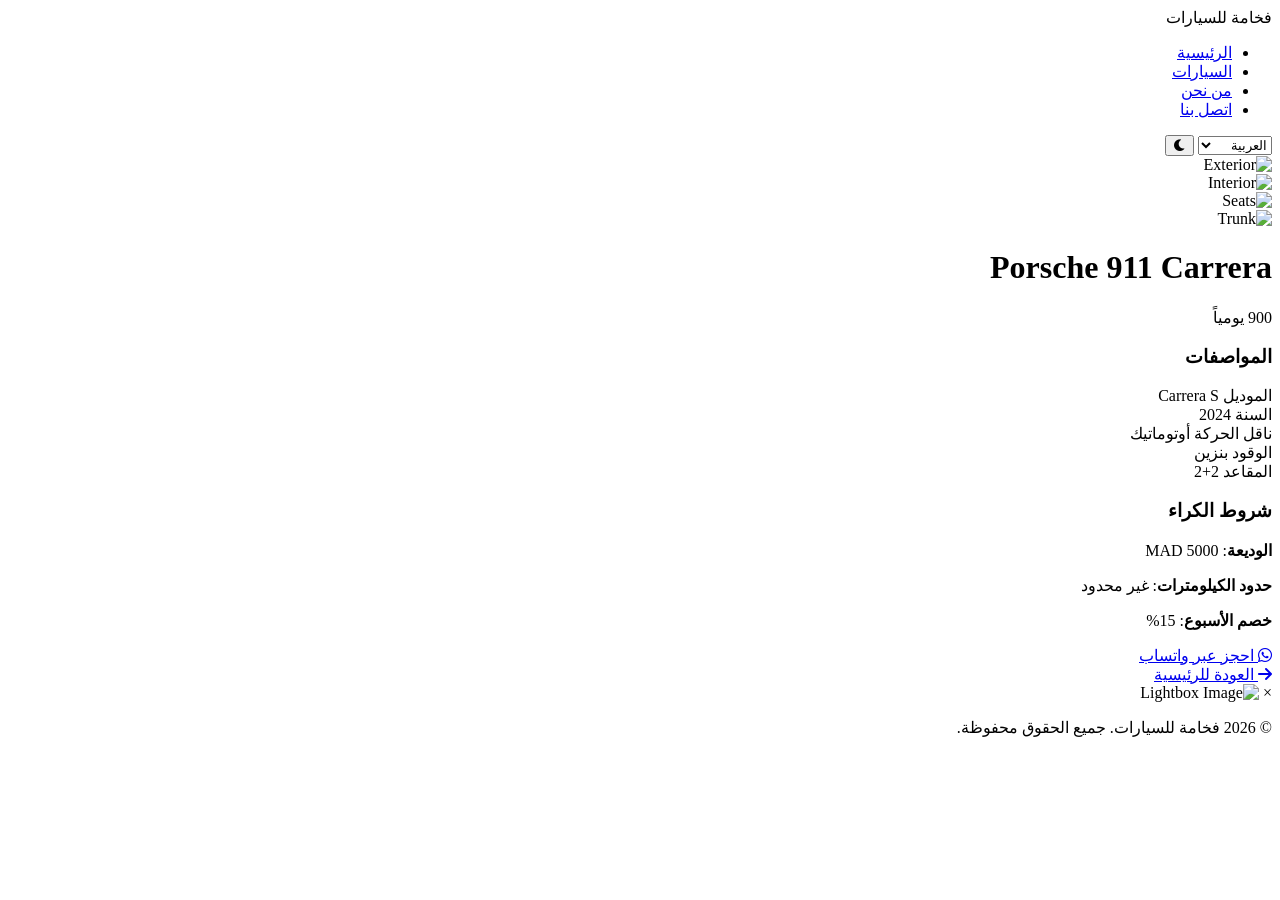
==== car-details-1.html @ 9ee021ee "Add files via upload" ====
<!DOCTYPE html>
<html lang="ar" dir="rtl">
<head>
    <meta charset="UTF-8">
    <meta name="viewport" content="width=device-width, initial-scale=1.0">
    <title>تفاصيل السيارة | Porsche 911</title>
    <link href="https://fonts.googleapis.com/css2?family=Cairo:wght@400;700;800&family=Inter:wght@400;600;800&display=swap" rel="stylesheet">
    <link rel="stylesheet" href="https://cdnjs.cloudflare.com/ajax/libs/font-awesome/6.0.0/css/all.min.css">
    <link rel="stylesheet" href="css/style.css">
</head>
<body>

    <header>
        <div class="container">
            <nav>
                <div class="logo" data-i18n="logo">فخامة للسيارات</div>
                <ul class="nav-links">
                    <li><a href="index.html" data-i18n="home">الرئيسية</a></li>
                    <li><a href="index.html#fleet" data-i18n="cars">السيارات</a></li>
                    <li><a href="#" data-i18n="about">من نحن</a></li>
                    <li><a href="#" data-i18n="contact">اتصل بنا</a></li>
                </ul>
                <div class="controls">
                    <select id="lang-select" class="lang-select">
                        <option value="ar">العربية</option>
                        <option value="en">English</option>
                        <option value="fr">Français</option>
                    </select>
                    <button id="theme-toggle" class="btn-icon">
                        <i id="theme-icon" class="fas fa-moon"></i>
                    </button>
                </div>
            </nav>
        </div>
    </header>

    <main class="container">
        <div class="detail-container">
            <!-- Gallery Section -->
            <div class="gallery-grid">
                <div class="gallery-item"><img src="https://images.unsplash.com/photo-1503376780353-7e6692767b70?auto=format&fit=crop&q=80&w=1200" alt="Exterior"></div>
                <div class="gallery-item"><img src="https://images.unsplash.com/photo-1614164185128-e4ec99c436d7?auto=format&fit=crop&q=80&w=800" alt="Interior"></div>
                <div class="gallery-item"><img src="https://images.unsplash.com/photo-1552519507-da3b142c6e3d?auto=format&fit=crop&q=80&w=800" alt="Seats"></div>
                <div class="gallery-item"><img src="https://images.unsplash.com/photo-1494976388531-d1058494cdd8?auto=format&fit=crop&q=80&w=800" alt="Trunk"></div>
            </div>

            <!-- Info Section -->
            <div class="info-section">
                <h1 data-car-model>Porsche 911 Carrera</h1>
                <p class="car-price">900 <span data-i18n="per_day">يومياً</span></p>
                
                <h3 data-i18n="specs">المواصفات</h3>
                <div class="specs-grid">
                    <div class="spec-item">
                        <span class="spec-label" data-i18n="model">الموديل</span>
                        <span class="spec-value">Carrera S</span>
                    </div>
                    <div class="spec-item">
                        <span class="spec-label" data-i18n="year">السنة</span>
                        <span class="spec-value">2024</span>
                    </div>
                    <div class="spec-item">
                        <span class="spec-label" data-i18n="transmission">ناقل الحركة</span>
                        <span class="spec-value" data-i18n="automatic">أوتوماتيك</span>
                    </div>
                    <div class="spec-item">
                        <span class="spec-label" data-i18n="fuel">الوقود</span>
                        <span class="spec-value" data-i18n="petrol">بنزين</span>
                    </div>
                    <div class="spec-item">
                        <span class="spec-label" data-i18n="seats">المقاعد</span>
                        <span class="spec-value">2+2</span>
                    </div>
                </div>

                <div class="booking-card">
                    <h3 data-i18n="rental_terms">شروط الكراء</h3>
                    <p><strong data-i18n="deposit">الوديعة</strong>: 5000 MAD</p>
                    <p><strong data-i18n="km_limit">حدود الكيلومترات</strong>: <span data-i18n="unlimited">غير محدود</span></p>
                    <p><strong data-i18n="weekly_discount">خصم الأسبوع</strong>: 15%</p>
                    
                    <a href="#" class="whatsapp-btn">
                        <i class="fab fa-whatsapp"></i>
                        <span data-i18n="book_whatsapp">احجز عبر واتساب</span>
                    </a>
                </div>

                <a href="index.html" class="back-btn">
                    <i class="fas fa-arrow-right"></i> <span data-i18n="back_home">العودة للرئيسية</span>
                </a>
            </div>
        </div>
    </main>

    <!-- Lightbox -->
    <div id="lightbox" class="lightbox">
        <span class="lightbox-close">&times;</span>
        <img id="lightbox-img" src="" alt="Lightbox Image">
    </div>

    <footer>
        <div class="container">
            <p data-i18n="copyright">© 2026 فخامة للسيارات. جميع الحقوق محفوظة.</p>
        </div>
    </footer>

    <script src="js/script.js"></script>
</body>
</html>
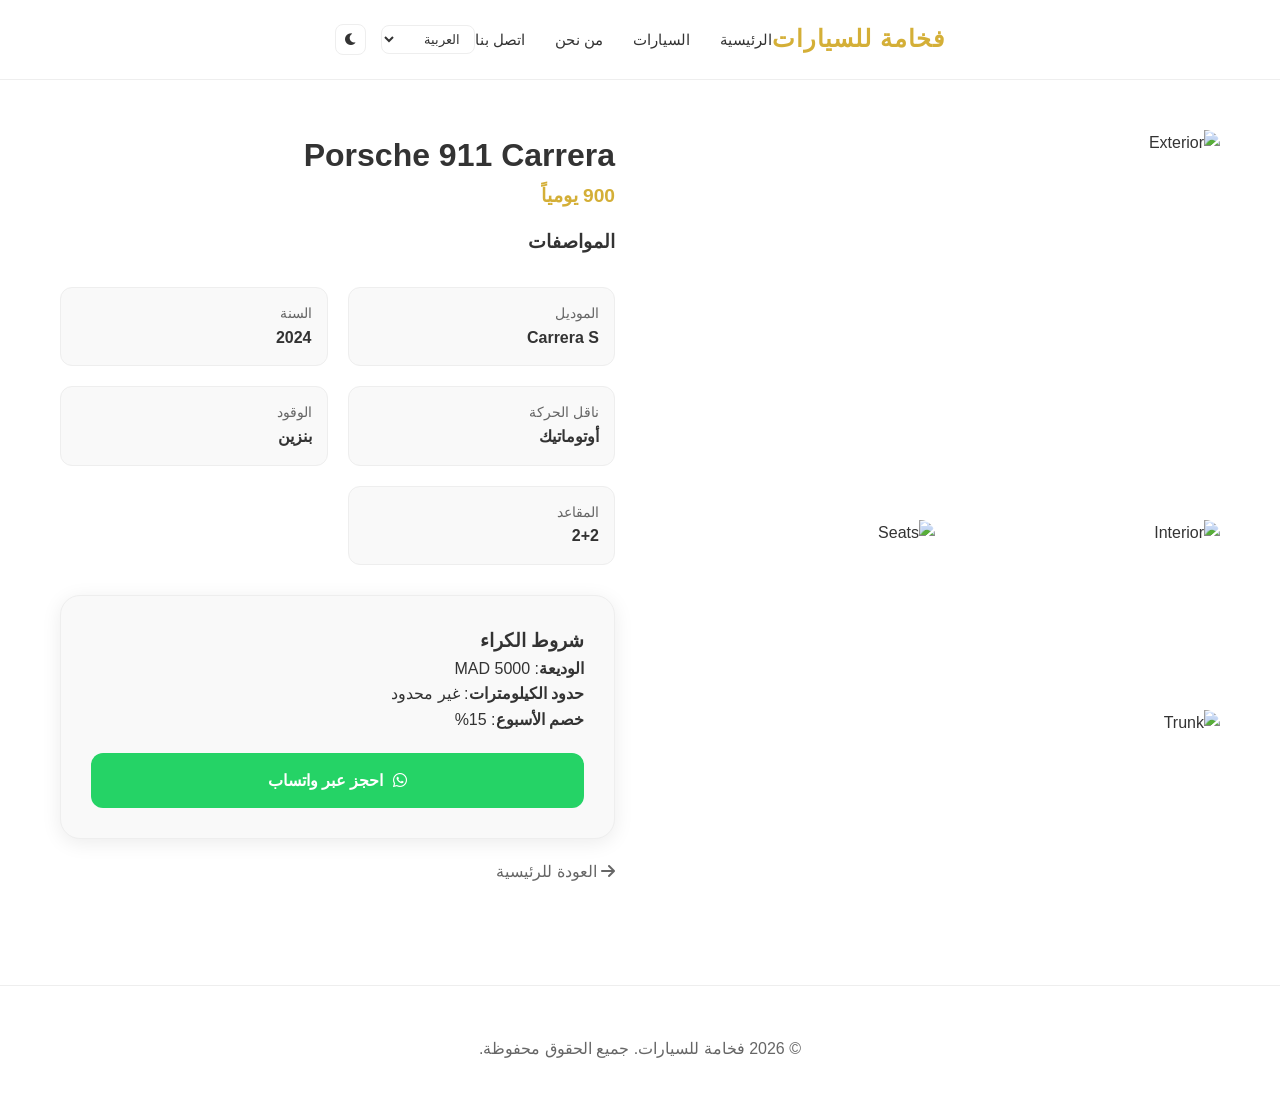
==== commit d808aec3: "Update car-details-1.html" ====
--- a/car-details-1.html
+++ b/car-details-1.html
@@ -6,7 +6,7 @@
     <title>تفاصيل السيارة | Porsche 911</title>
     <link href="https://fonts.googleapis.com/css2?family=Cairo:wght@400;700;800&family=Inter:wght@400;600;800&display=swap" rel="stylesheet">
     <link rel="stylesheet" href="https://cdnjs.cloudflare.com/ajax/libs/font-awesome/6.0.0/css/all.min.css">
-    <link rel="stylesheet" href="css/style.css">
+    <link rel="stylesheet" href="style.css">
 </head>
 <body>
 
--- a/style.css
+++ b/style.css
@@ -0,0 +1,395 @@
+/* 
+   Modern Car Rental CSS
+   Author: Manus
+   Description: Responsive design, Dark/Light mode support, RTL/LTR support
+*/
+
+:root {
+    /* Light Mode Colors */
+    --primary-color: #d4af37; /* Luxury Gold */
+    --secondary-color: #1a1a1a;
+    --bg-color: #ffffff;
+    --card-bg: #f9f9f9;
+    --text-color: #333333;
+    --text-muted: #666666;
+    --border-color: #eeeeee;
+    --shadow: 0 4px 20px rgba(0, 0, 0, 0.08);
+    --transition: all 0.3s ease;
+    --header-height: 80px;
+}
+
+[data-theme="dark"] {
+    /* Dark Mode Colors */
+    --bg-color: #0f0f0f;
+    --card-bg: #1e1e1e;
+    --text-color: #f5f5f5;
+    --text-muted: #aaaaaa;
+    --border-color: #333333;
+    --shadow: 0 4px 20px rgba(0, 0, 0, 0.4);
+}
+
+* {
+    margin: 0;
+    padding: 0;
+    box-sizing: border-box;
+}
+
+body {
+    font-family: 'Inter', 'Cairo', sans-serif;
+    background-color: var(--bg-color);
+    color: var(--text-color);
+    line-height: 1.6;
+    transition: background-color 0.3s, color 0.3s;
+    overflow-x: hidden;
+}
+
+[dir="rtl"] body {
+    font-family: 'Cairo', sans-serif;
+}
+
+a {
+    text-decoration: none;
+    color: inherit;
+}
+
+ul {
+    list-style: none;
+}
+
+img {
+    max-width: 100%;
+    display: block;
+}
+
+.container {
+    max-width: 1200px;
+    margin: 0 auto;
+    padding: 0 20px;
+}
+
+/* Header & Navigation */
+header {
+    height: var(--header-height);
+    background-color: var(--bg-color);
+    border-bottom: 1px solid var(--border-color);
+    position: sticky;
+    top: 0;
+    z-index: 1000;
+    display: flex;
+    align-items: center;
+    transition: var(--transition);
+}
+
+nav {
+    display: flex;
+    justify-content: space-between;
+    align-items: center;
+    width: 100%;
+}
+
+.logo {
+    font-size: 1.5rem;
+    font-weight: 800;
+    color: var(--primary-color);
+    text-transform: uppercase;
+    letter-spacing: 1px;
+}
+
+.nav-links {
+    display: flex;
+    gap: 30px;
+    align-items: center;
+}
+
+.nav-links a {
+    font-weight: 500;
+    font-size: 0.95rem;
+    transition: var(--transition);
+}
+
+.nav-links a:hover {
+    color: var(--primary-color);
+}
+
+.controls {
+    display: flex;
+    gap: 15px;
+    align-items: center;
+}
+
+.btn-icon {
+    background: none;
+    border: 1px solid var(--border-color);
+    color: var(--text-color);
+    padding: 8px;
+    border-radius: 8px;
+    cursor: pointer;
+    display: flex;
+    align-items: center;
+    justify-content: center;
+    transition: var(--transition);
+}
+
+.btn-icon:hover {
+    background-color: var(--card-bg);
+    border-color: var(--primary-color);
+}
+
+.lang-select {
+    background: none;
+    border: 1px solid var(--border-color);
+    color: var(--text-color);
+    padding: 5px 10px;
+    border-radius: 8px;
+    cursor: pointer;
+    font-family: inherit;
+    outline: none;
+}
+
+/* Hero Section */
+.hero {
+    padding: 80px 0;
+    text-align: center;
+    background: linear-gradient(rgba(0,0,0,0.05), rgba(0,0,0,0.05)), url('https://images.unsplash.com/photo-1492144534655-ae79c964c9d7?auto=format&fit=crop&q=80&w=1920') center/cover;
+    color: white;
+    margin-bottom: 50px;
+    border-radius: 0 0 50px 50px;
+}
+
+[data-theme="dark"] .hero {
+    background: linear-gradient(rgba(0,0,0,0.6), rgba(0,0,0,0.6)), url('https://images.unsplash.com/photo-1492144534655-ae79c964c9d7?auto=format&fit=crop&q=80&w=1920') center/cover;
+}
+
+.hero h1 {
+    font-size: 3.5rem;
+    margin-bottom: 20px;
+    font-weight: 800;
+}
+
+.hero p {
+    font-size: 1.2rem;
+    max-width: 600px;
+    margin: 0 auto 30px;
+}
+
+/* Car Grid */
+.section-title {
+    text-align: center;
+    margin-bottom: 40px;
+}
+
+.section-title h2 {
+    font-size: 2.5rem;
+    color: var(--primary-color);
+}
+
+.car-grid {
+    display: grid;
+    grid-template-columns: repeat(auto-fill, minmax(300px, 1fr));
+    gap: 30px;
+    margin-bottom: 80px;
+}
+
+.car-card {
+    background-color: var(--card-bg);
+    border-radius: 20px;
+    overflow: hidden;
+    box-shadow: var(--shadow);
+    transition: var(--transition);
+    border: 1px solid var(--border-color);
+}
+
+.car-card:hover {
+    transform: translateY(-10px);
+    border-color: var(--primary-color);
+}
+
+.car-image {
+    width: 100%;
+    height: 200px;
+    object-fit: cover;
+}
+
+.car-info {
+    padding: 20px;
+}
+
+.car-info h3 {
+    font-size: 1.3rem;
+    margin-bottom: 10px;
+}
+
+.car-price {
+    color: var(--primary-color);
+    font-weight: 700;
+    font-size: 1.2rem;
+    margin-bottom: 15px;
+}
+
+.btn-details {
+    display: block;
+    width: 100%;
+    text-align: center;
+    padding: 12px;
+    background-color: var(--primary-color);
+    color: white;
+    border-radius: 10px;
+    font-weight: 600;
+    transition: var(--transition);
+}
+
+.btn-details:hover {
+    background-color: #b8962d;
+}
+
+/* Detail Page */
+.detail-container {
+    display: grid;
+    grid-template-columns: 1fr 1fr;
+    gap: 50px;
+    padding: 50px 0;
+}
+
+.gallery-grid {
+    display: grid;
+    grid-template-columns: 1fr 1fr;
+    gap: 15px;
+}
+
+.gallery-item {
+    cursor: pointer;
+    border-radius: 15px;
+    overflow: hidden;
+    height: 150px;
+}
+
+.gallery-item:first-child {
+    grid-column: span 2;
+    height: 350px;
+}
+
+.gallery-item img {
+    width: 100%;
+    height: 100%;
+    object-fit: cover;
+    transition: var(--transition);
+}
+
+.gallery-item:hover img {
+    transform: scale(1.05);
+}
+
+.specs-grid {
+    display: grid;
+    grid-template-columns: 1fr 1fr;
+    gap: 20px;
+    margin: 30px 0;
+}
+
+.spec-item {
+    background-color: var(--card-bg);
+    padding: 15px;
+    border-radius: 12px;
+    border: 1px solid var(--border-color);
+}
+
+.spec-label {
+    font-size: 0.85rem;
+    color: var(--text-muted);
+    display: block;
+}
+
+.spec-value {
+    font-weight: 600;
+}
+
+.booking-card {
+    background-color: var(--card-bg);
+    padding: 30px;
+    border-radius: 20px;
+    border: 1px solid var(--border-color);
+    box-shadow: var(--shadow);
+}
+
+.whatsapp-btn {
+    display: flex;
+    align-items: center;
+    justify-content: center;
+    gap: 10px;
+    background-color: #25d366;
+    color: white;
+    padding: 15px;
+    border-radius: 12px;
+    font-weight: 700;
+    margin-top: 20px;
+    transition: var(--transition);
+}
+
+.whatsapp-btn:hover {
+    background-color: #128c7e;
+    transform: scale(1.02);
+}
+
+.back-btn {
+    display: inline-block;
+    margin-top: 20px;
+    color: var(--text-muted);
+    font-weight: 500;
+}
+
+/* Lightbox */
+.lightbox {
+    position: fixed;
+    top: 0;
+    left: 0;
+    width: 100%;
+    height: 100%;
+    background: rgba(0,0,0,0.9);
+    display: none;
+    justify-content: center;
+    align-items: center;
+    z-index: 2000;
+}
+
+.lightbox img {
+    max-width: 90%;
+    max-height: 80%;
+    border-radius: 10px;
+}
+
+.lightbox-close {
+    position: absolute;
+    top: 30px;
+    right: 30px;
+    color: white;
+    font-size: 2rem;
+    cursor: pointer;
+}
+
+/* Footer */
+footer {
+    padding: 50px 0;
+    text-align: center;
+    border-top: 1px solid var(--border-color);
+    margin-top: 50px;
+    color: var(--text-muted);
+}
+
+/* Responsive */
+@media (max-width: 992px) {
+    .detail-container {
+        grid-template-columns: 1fr;
+    }
+    .hero h1 {
+        font-size: 2.5rem;
+    }
+}
+
+@media (max-width: 768px) {
+    .nav-links {
+        display: none; /* Mobile menu logic can be added */
+    }
+    .hero {
+        padding: 60px 20px;
+    }
+}
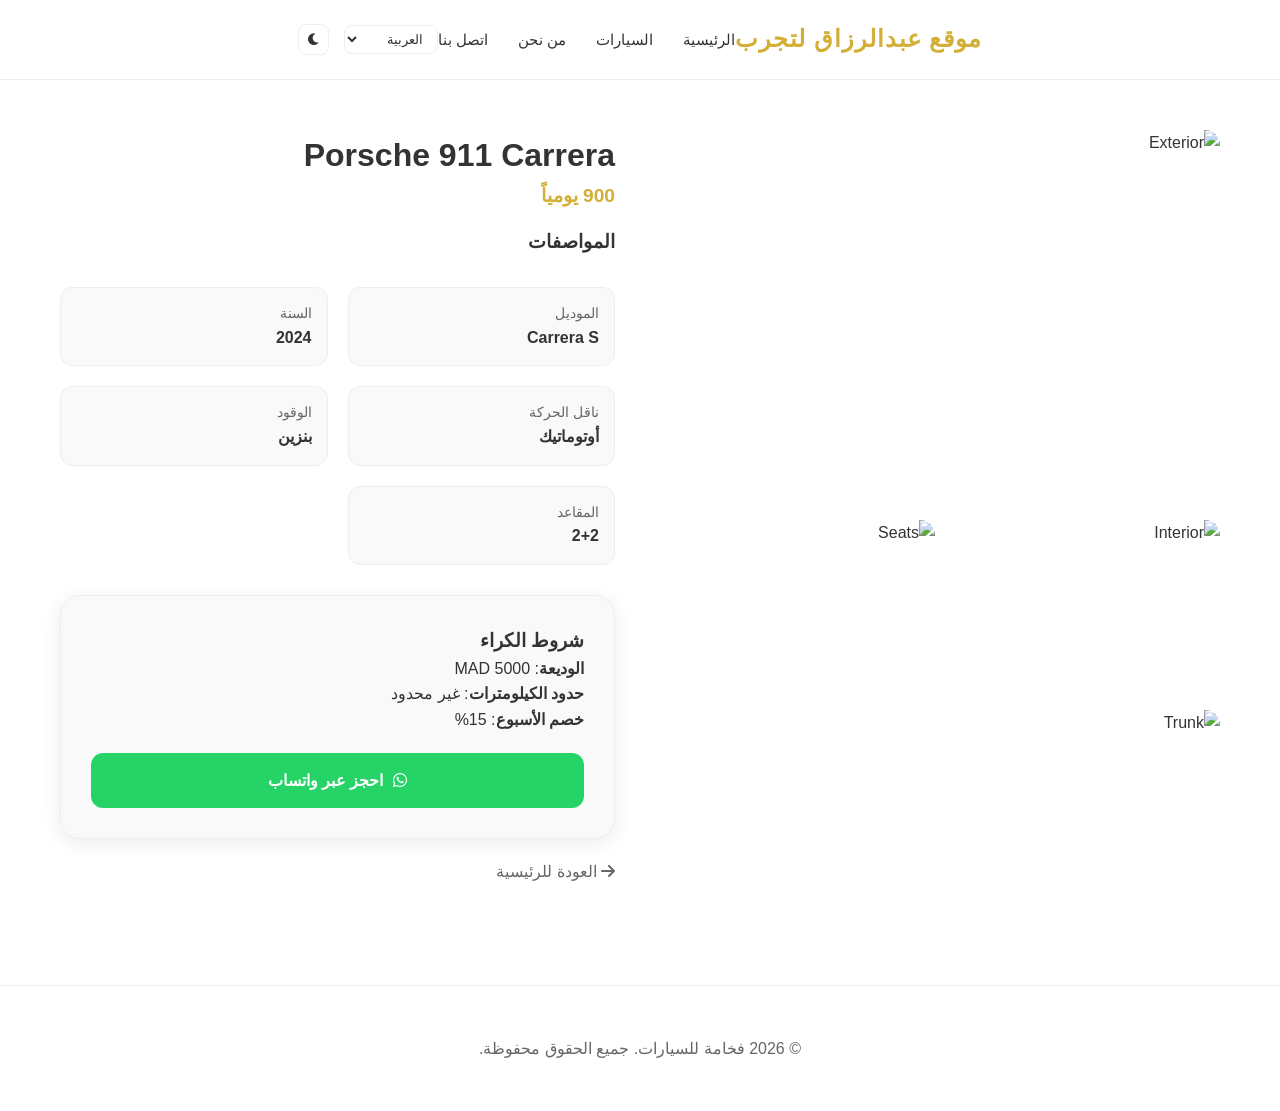
==== commit 7866e5c7: "Update car-details-1.html" ====
--- a/car-details-1.html
+++ b/car-details-1.html
@@ -104,6 +104,6 @@
         </div>
     </footer>
 
-    <script src="js/script.js"></script>
+    <script src="script.js"></script>
 </body>
 </html>
